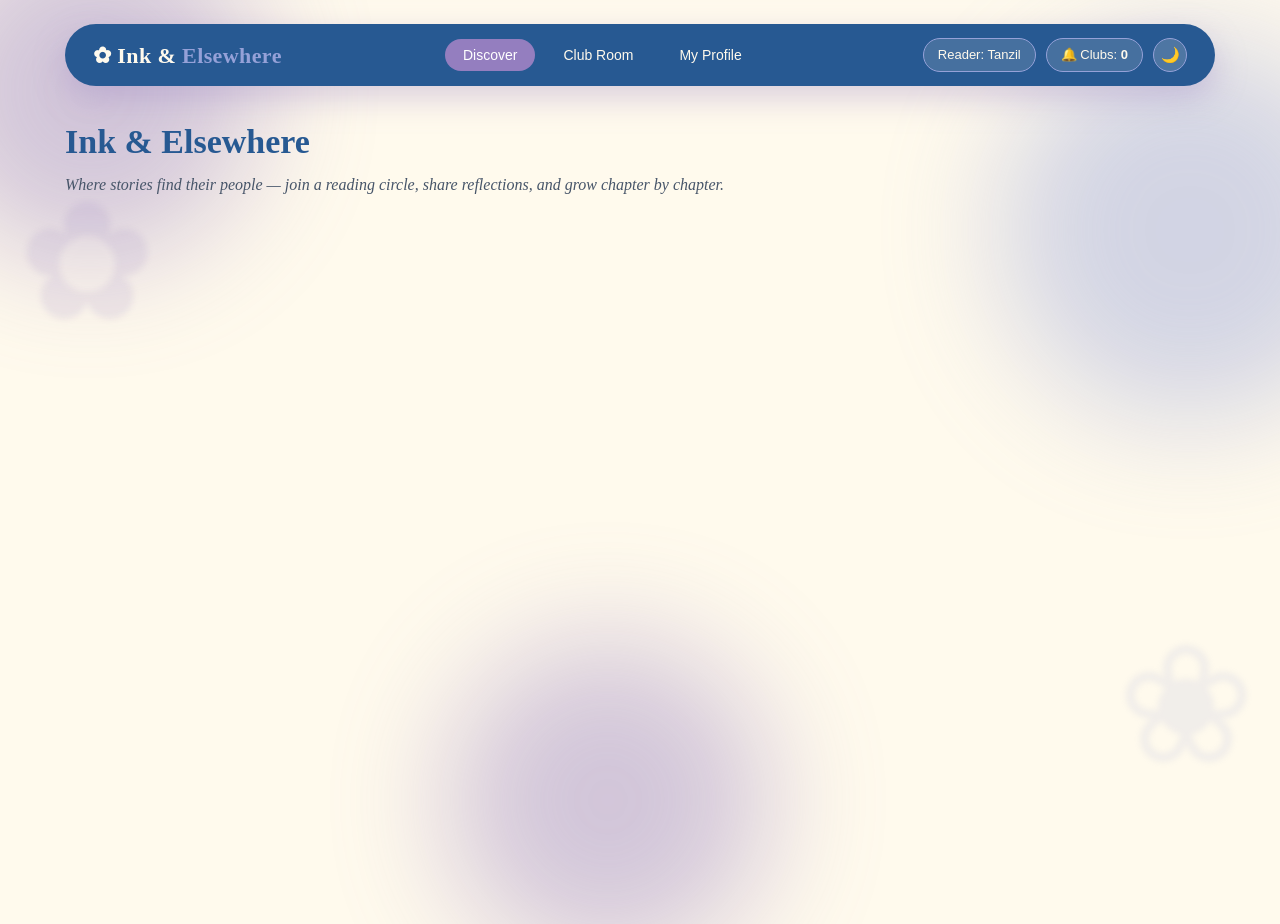
==== index.html @ fd3fec16 "add index.html" ====
<!DOCTYPE html>
<html lang="en">
<head>
  <meta charset="UTF-8">
  <meta name="viewport" content="width=device-width, initial-scale=1.0">
  <meta name="author" content="Mitakshi Pangariya">
  <meta name="description" content="Ink & Elsewhere — Where stories find their people. Discover collaborative book clubs, learning circles, and reading discussions.">
  <title>Ink &amp; Elsewhere | Discover Book Clubs</title>
  <link rel="stylesheet" href="style.css">
  <script src="app.js" defer></script>
</head>
<body>

  <!-- Soft Blurred Floral Background Glows -->
  <div class="floral-aura aura-top-left" aria-hidden="true"></div>
  <div class="floral-aura aura-top-right" aria-hidden="true"></div>
  <div class="floral-aura aura-bottom" aria-hidden="true"></div>
  <div class="flower-watermark flower-left" aria-hidden="true">✿</div>
  <div class="flower-watermark flower-right" aria-hidden="true">❀</div>

  <!-- Shared Floating Pill Navigation Bar -->
  <header>
    <nav class="nav" aria-label="Primary Navigation">
      <div class="logo">✿ Ink &amp; <span>Elsewhere</span></div>

      <ul class="nav-links">
        <li><a href="index.html" class="active">Discover</a></li>
        <li><a href="club.html">Club Room</a></li>
        <li><a href="profile.html">My Profile</a></li>
      </ul>

      <div class="nav-actions">
        <span class="user-pill" id="active-user-badge">Reader: Tanzil</span>
        <span class="nav-status">🔔 Clubs: <strong id="club-count">0</strong></span>
        <button type="button" id="theme-toggle" class="theme-btn" onclick="toggleTheme()" title="Switch Light / Dark Mode">🌙</button>
      </div>
    </nav>
  </header>

  <!-- Main Content -->
  <main>
    <!-- Hero Banner & Live Search / Genre Filter -->
    <section class="hero">
      <div>
        <h1>Ink &amp; Elsewhere</h1>
        <p>Where stories find their people — join a reading circle, share reflections, and grow chapter by chapter.</p>
      </div>
---- style.css ----
/* =========================================================
   Ink & Elsewhere — Global Stylesheet
   Author: Tanzil
   Palette:
     - Vanilla Cloud: #FFFAED
     - Dusty Iris:    #95A1D8
     - Atlantic Blue: #275992
     - Wisteria:      #947EBF
   ========================================================= */

/* --- 1. RESET & BASE TYPOGRAPHY --- */
* {
  box-sizing: border-box;
  margin: 0;
  padding: 0;
}

body {
  background-color: #FFFAED; /* Vanilla Cloud */
  color: #1E293B;
  font-family: Georgia, "Times New Roman", serif;
  line-height: 1.5;
  min-height: 100vh;
  overflow-x: hidden;
  position: relative;
  padding: 0 20px 60px 20px;
  transition: background-color 0.3s, color 0.3s;
}

/* Screen-reader helper for accessible labels */
.visually-hidden {
  position: absolute;
  width: 1px;
  height: 1px;
  overflow: hidden;
  clip: rect(0, 0, 0, 0);
  white-space: nowrap;
}

/* --- 2. WHIMSICAL BLURRED FLORAL BACKGROUND EFFECTS --- */
.floral-aura {
  position: fixed;
  border-radius: 50%;
  filter: blur(60px);
  z-index: -1;
  opacity: 0.42;
  pointer-events: none;
}

.aura-top-left {
  width: 340px;
  height: 340px;
  background-color: #947EBF; /* Wisteria */
  top: -80px;
  left: -80px;
}

.aura-top-right {
  width: 380px;
  height: 380px;
  background-color: #95A1D8; /* Dusty Iris */
  top: 40px;
  right: -100px;
}

.aura-bottom {
  width: 320px;
  height: 320px;
  background-color: #947EBF;
  bottom: -60px;
  left: 35%;
}

.flower-watermark {
  position: fixed;
  font-size: 165px;
  color: #947EBF;
  opacity: 0.13;
  filter: blur(3px);
  z-index: -1;
  user-select: none;
  pointer-events: none;
}

.flower-left {
  top: 140px;
  left: 18px;
}

.flower-right {
  bottom: 70px;
  right: 25px;
  color: #95A1D8;
}

/* --- 3. FLOATING PILL NAVIGATION BAR --- */
.nav {
  display: flex;
  justify-content: space-between;
  align-items: center;
  flex-wrap: wrap;
  gap: 14px;
  background-color: #275992; /* Atlantic Blue */
  color: #FFFAED;
  max-width: 1150px;
  margin: 24px auto;
  padding: 14px 28px;
  border-radius: 50px;
  box-shadow: 0px 12px 32px rgba(148, 126, 191, 0.35);
}

.logo {
  font-size: 22px;
  font-weight: bold;
  letter-spacing: 0.4px;
}

.logo span {
  color: #95A1D8;
}

.nav-links {
  display: flex;
  gap: 10px;
  list-style: none;
}

.nav-links a {
  color: #FFFAED;
  text-decoration: none;
  font-family: Arial, Helvetica, sans-serif;
  font-size: 14px;
  padding: 8px 18px;
  border-radius: 25px;
  transition: background-color 0.25s, color 0.25s;
}

.nav-links a:hover,
.nav-links a.active {
  background-color: #947EBF; /* Wisteria active state */
  color: #FFFFFF;
}

.nav-actions {
  display: flex;
  align-items: center;
  gap: 10px;
  font-family: Arial, Helvetica, sans-serif;
  font-size: 13px;
}

.user-pill,
.nav-status {
  background-color: rgba(255, 250, 237, 0.14);
  padding: 6px 14px;
  border-radius: 20px;
  border: 1px solid #95A1D8;
}

.theme-btn {
  background-color: rgba(255, 250, 237, 0.18);
  color: #FFFAED;
  border: 1px solid #95A1D8;
  border-radius: 50%;
  width: 34px;
  height: 34px;
  font-size: 15px;
  cursor: pointer;
  transition: background-color 0.25s, transform 0.2s;
}

.theme-btn:hover {
  background-color: #947EBF;
  transform: scale(1.08);
}

/* --- 4. MAIN CONTAINER & HERO HEADER --- */
main {
  max-width: 1150px;
  margin: 0 auto;
}

.hero {
  margin: 30px 0 24px 0;
  display: flex;
  justify-content: space-between;
  align-items: center;
  flex-wrap: wrap;
  gap: 20px;
}

.hero h1 {
  font-size: 34px;
  color: #275992;
}

.hero p {
  color: #475569;
  margin-top: 6px;
  font-style: italic;
}

.controls {
  display: flex;
  gap: 12px;
  flex-wrap: wrap;
}

/* --- 5. SHARED INPUTS, SELECTS, TEXTAREAS & BUTTONS --- */
input[type="text"],
input[type="email"],
input[type="password"],
input[type="number"],
select,
textarea {
  padding: 10px 16px;
  border: 2px solid #95A1D8;
  border-radius: 18px;
  background-color: #FFFFFF;
  color: #1E293B;
  font-family: Arial, Helvetica, sans-serif;
  font-size: 14px;
  outline: none;
  transition: border-color 0.25s, box-shadow 0.25s;
}

input:focus,
select:focus,
textarea:focus {
  border-color: #947EBF;
  box-shadow: 0 0 0 3px rgba(148, 126, 191, 0.2);
}

.join-btn {
  background-color: #275992; /* Atlantic Blue */
  color: #FFFFFF;
  border: none;
  padding: 11px 20px;
  border-radius: 25px;
  font-family: Arial, Helvetica, sans-serif;
  font-size: 14px;
  font-weight: bold;
  cursor: pointer;
  transition: background-color 0.25s, transform 0.15s;
}

.join-btn:hover {
  background-color: #947EBF; /* Wisteria */
}

.join-btn.joined {
  background-color: #947EBF;
}

.secondary-btn {
  background-color: #95A1D8;
  color: #FFFFFF;
  border: none;
  padding: 10px 18px;
  border-radius: 25px;
  font-family: Arial, Helvetica, sans-serif;
  font-size: 13.5px;
  font-weight: bold;
  cursor: pointer;
  transition: background-color 0.25s;
}

.secondary-btn:hover {
  background-color: #275992;
}

.clear-btn {
  background-color: transparent;
  color: #275992;
  border: 1.5px solid #95A1D8;
  padding: 6px 14px;
  border-radius: 20px;
  font-family: Arial, Helvetica, sans-serif;
  font-size: 12.5px;
  cursor: pointer;
  transition: background-color 0.2s, color 0.2s;
}

.clear-btn:hover {
  background-color: #947EBF;
  border-color: #947EBF;
  color: #FFFFFF;
}

/* --- 6. ADMIN COLLAPSIBLE PANEL (<details>) --- */
.admin-panel-wrapper {
  margin-bottom: 26px;
}

.admin-details {
  background-color: rgba(255, 255, 255, 0.9);
  border: 2px solid #95A1D8;
  border-radius: 22px;
  padding: 14px 22px;
  box-shadow: 0 8px 24px rgba(148, 126, 191, 0.15);
}

.admin-details summary {
  font-family: Arial, Helvetica, sans-serif;
  font-weight: bold;
  font-size: 14.5px;
  color: #275992;
  cursor: pointer;
  list-style: none;
}

.admin-details summary::-webkit-details-marker {
  display: none;
}

.admin-form {
  margin-top: 16px;
  padding-top: 14px;
  border-top: 1px dashed #95A1D8;
  display: flex;
  flex-direction: column;
  gap: 14px;
}

.form-row {
  display: flex;
  gap: 14px;
  flex-wrap: wrap;
}

.form-group {
  display: flex;
  flex-direction: column;
  gap: 6px;
  flex: 1;
  min-width: 180px;
}

.form-group label {
  font-family: Arial, Helvetica, sans-serif;
  font-size: 13px;
  font-weight: bold;
  color: #334155;
}

.stacked-form {
  display: flex;
  flex-direction: column;
  gap: 14px;
}

/* --- 7. DASHBOARD GRID, BOOK CARDS & ACTIVITY SIDEBAR --- */
.dashboard {
  display: grid;
  grid-template-columns: 3fr 1.15fr;
  gap: 28px;
  align-items: start;
}

.book-grid {
  display: grid;
  grid-template-columns: repeat(auto-fit, minmax(245px, 1fr));
  gap: 22px;
}

.book-card {
  background-color: rgba(255, 255, 255, 0.93);
  border: 2px solid #95A1D8;
  border-radius: 30px 10px 30px 10px; /* Whimsical petal corners */
  padding: 20px;
  box-shadow: 8px 14px 32px rgba(148, 126, 191, 0.2);
  transition: transform 0.25s, box-shadow 0.25s, border-color 0.25s;
  display: flex;
  flex-direction: column;
  justify-content: space-between;
}

.book-card:hover {
  transform: translateY(-5px);
  border-color: #947EBF;
  box-shadow: 10px 18px 40px rgba(148, 126, 191, 0.36);
}

.card-top {
  display: flex;
  gap: 14px;
  margin-bottom: 14px;
}

.book-cover {
  width: 76px;
  height: 110px;
  object-fit: cover;
  border-radius: 14px 4px 14px 4px;
  border: 2px solid #947EBF;
  background-color: #95A1D8;
  flex-shrink: 0;
}

.book-info h3 {
  font-size: 17.5px;
  color: #1E293B;
  margin-bottom: 4px;
}

.book-info p {
  font-family: Arial, Helvetica, sans-serif;
  font-size: 13px;
  color: #475569;
  margin-bottom: 6px;
}

.stars {
  color: #D97706;
  font-size: 14px;
  letter-spacing: 1px;
}

.genre-tag {
  display: inline-block;
  background-color: #95A1D8;
  color: #FFFFFF;
  font-family: Arial, Helvetica, sans-serif;
  font-size: 12px;
  font-weight: bold;
  padding: 5px 14px;
  border-radius: 20px;
  margin-bottom: 14px;
  align-self: flex-start;
}

.genre-tag::before {
  content: "✿ ";
  color: #FFFAED;
}

.book-card .join-btn {
  width: 100%;
}

/* Activity & Notifications Sidebar */
.activity-panel {
  background-color: rgba(255, 255, 255, 0.93);
  border: 2px solid #947EBF;
  border-radius: 14px 30px 14px 30px;
  padding: 22px;
  box-shadow: 8px 14px 32px rgba(148, 126, 191, 0.2);
}

.panel-header {
  display: flex;
  justify-content: space-between;
  align-items: center;
  margin-bottom: 14px;
  padding-bottom: 10px;
  border-bottom: 2px solid #FFFAED;
}

.activity-panel h2 {
  font-size: 19px;
  color: #275992;
}

.activity-list {
  list-style: none;
  font-family: Arial, Helvetica, sans-serif;
  font-size: 13.5px;
}

.activity-list li {
  padding: 10px 0;
  border-bottom: 1px dashed #95A1D8;
  color: #334155;
  line-height: 1.45;
}

.activity-list li:last-child {
  border-bottom: none;
}

.activity-list li::before {
  content: "🌿 ";
}

/* --- 8. CLUB ROOM CARDS, SCHEDULE TABLE, TIMER & QUIZ --- */
.card-section {
  background-color: rgba(255, 255, 255, 0.93);
  border: 2px solid #95A1D8;
  border-radius: 26px 12px 26px 12px;
  padding: 24px;
  margin-bottom: 26px;
  box-shadow: 8px 14px 32px rgba(148, 126, 191, 0.18);
}

.card-section h2 {
  font-size: 21px;
  color: #275992;
  margin-bottom: 6px;
}

.section-sub {
  font-family: Arial, Helvetica, sans-serif;
  font-size: 13.5px;
  color: #475569;
  margin-bottom: 16px;
}

/* Schedule Table */
.table-wrapper {
  overflow-x: auto;
}

.schedule-table {
  width: 100%;
  border-collapse: collapse;
  font-family: Arial, Helvetica, sans-serif;
  font-size: 14px;
}

.schedule-table caption {
  font-family: Georgia, serif;
  font-style: italic;
  color: #475569;
  margin-bottom: 10px;
  text-align: left;
}

.schedule-table th,
.schedule-table td {
  border: 1.5px solid #95A1D8;
  padding: 11px 14px;
  text-align: left;
}

.schedule-table thead th {
  background-color: #275992;
  color: #FFFAED;
}

.schedule-table tbody tr:nth-child(even) {
  background-color: rgba(149, 161, 216, 0.12);
}

.schedule-table tfoot td {
  background-color: rgba(148, 126, 191, 0.14);
  font-size: 13px;
  font-style: italic;
  color: #334155;
}

/* Two-Column Club Activities */
.club-activities-grid {
  display: grid;
  grid-template-columns: repeat(auto-fit, minmax(300px, 1fr));
  gap: 24px;
}

.timer-display {
  font-family: "Courier New", Courier, monospace;
  font-size: 46px;
  font-weight: bold;
  color: #275992;
  background-color: #FFFAED;
  border: 2px dashed #947EBF;
  border-radius: 20px;
  text-align: center;
  padding: 18px;
  margin: 14px 0 18px 0;
}

.timer-controls {
  display: flex;
  gap: 10px;
  justify-content: center;
  flex-wrap: wrap;
}

.status-note {
  font-family: Arial, Helvetica, sans-serif;
  font-size: 13.5px;
  font-weight: bold;
  color: #947EBF;
  margin-top: 12px;
  text-align: center;
}

/* Trivia Quiz Fieldsets */
.quiz-fieldset {
  border: 1.5px solid #95A1D8;
  border-radius: 16px;
  padding: 12px 16px;
  margin-bottom: 14px;
}

.quiz-fieldset legend {
  font-family: Arial, Helvetica, sans-serif;
  font-size: 13.5px;
  font-weight: bold;
  color: #275992;
  padding: 0 6px;
}

.quiz-fieldset label {
  display: block;
  font-family: Arial, Helvetica, sans-serif;
  font-size: 13.5px;
  margin: 6px 0;
  cursor: pointer;
}

/* Discussion & Review Cards */
.discussion-list {
  display: flex;
  flex-direction: column;
  gap: 14px;
}

.review-card {
  background-color: #FFFAED;
  border-left: 4px solid #947EBF;
  border-radius: 14px;
  padding: 14px 18px;
}

.review-meta {
  font-family: Arial, Helvetica, sans-serif;
  font-size: 13px;
  color: #275992;
  margin-bottom: 6px;
}

.review-meta span {
  color: #D97706;
}

.review-card blockquote {
  font-style: italic;
  color: #334155;
  font-size: 14.5px;
}

/* --- 9. PROFILE PAGE ELEMENTS (Progress Bar, Badges, Switcher) --- */
.profile-header-box {
  display: flex;
  align-items: center;
  gap: 18px;
  margin-bottom: 18px;
}

.avatar-circle {
  width: 64px;
  height: 64px;
  border-radius: 50%;
  background: linear-gradient(135deg, #275992, #947EBF);
  color: #FFFAED;
  font-size: 26px;
  font-weight: bold;
  display: flex;
  align-items: center;
  justify-content: center;
  flex-shrink: 0;
}

.progress-box {
  background-color: #FFFAED;
  border: 1.5px solid #95A1D8;
  border-radius: 18px;
  padding: 16px;
  margin-top: 14px;
}

progress {
  width: 100%;
  height: 18px;
  border-radius: 10px;
  accent-color: #947EBF;
  margin: 10px 0;
}

input[type="range"] {
  width: 100%;
  accent-color: #275992;
  cursor: pointer;
}

.badge-row {
  display: flex;
  gap: 10px;
  flex-wrap: wrap;
  margin-top: 12px;
}

.reader-badge {
  background-color: rgba(148, 126, 191, 0.18);
  border: 1px solid #947EBF;
  color: #275992;
  font-family: Arial, Helvetica, sans-serif;
  font-size: 12.5px;
  font-weight: bold;
  padding: 5px 12px;
  border-radius: 20px;
}

.checkbox-label {
  display: flex;
  align-items: center;
  gap: 8px;
  font-family: Arial, Helvetica, sans-serif;
  font-size: 13px;
  cursor: pointer;
}

/* --- 10. SHARED FOOTER --- */
.site-footer {
  max-width: 1150px;
  margin: 44px auto 0 auto;
  padding-top: 20px;
  border-top: 2px solid rgba(149, 161, 216, 0.45);
  text-align: center;
  font-size: 14px;
  color: #475569;
}

.site-footer address {
  font-style: normal;
  font-family: Arial, Helvetica, sans-serif;
  font-size: 13px;
  margin-top: 6px;
}

.site-footer a {
  color: #275992;
  font-weight: bold;
  text-decoration: none;
}

.site-footer a:hover {
  color: #947EBF;
  text-decoration: underline;
}

/* =========================================================
   11. DARK MODE ("MIDNIGHT WISTERIA")
   ========================================================= */
body.dark-mode {
  background-color: #121524; /* Deep Midnight Ink */
  color: #F8F5EC;            /* Warm Moonlight Cream */
}

body.dark-mode .nav {
  background-color: #1E3A63;
  box-shadow: 0px 12px 32px rgba(148, 126, 191, 0.25);
}

body.dark-mode .hero h1,
body.dark-mode .card-section h2,
body.dark-mode .activity-panel h2,
body.dark-mode .admin-details summary,
body.dark-mode .quiz-fieldset legend,
body.dark-mode .review-meta,
body.dark-mode .site-footer a {
  color: #95A1D8;
}

body.dark-mode .hero p,
body.dark-mode .section-sub,
body.dark-mode .book-info p,
body.dark-mode .site-footer,
body.dark-mode .schedule-table caption {
  color: #CBD5E1;
}

body.dark-mode .book-card,
body.dark-mode .activity-panel,
body.dark-mode .card-section,
body.dark-mode .admin-details {
  background-color: #1C2136; /* Twilight Indigo */
  border-color: #947EBF;
}

body.dark-mode .book-info h3,
body.dark-mode .form-group label,
body.dark-mode .activity-list li {
  color: #F8F5EC;
}

body.dark-mode input[type="text"],
body.dark-mode input[type="email"],
body.dark-mode input[type="password"],
body.dark-mode input[type="number"],
body.dark-mode select,
body.dark-mode textarea {
  background-color: #121524;
  color: #F8F5EC;
  border-color: #95A1D8;
}

body.dark-mode .review-card,
body.dark-mode .progress-box,
body.dark-mode .timer-display {
  background-color: #121524;
  color: #F8F5EC;
}

body.dark-mode .review-card blockquote,
body.dark-mode .schedule-table tfoot td {
  color: #E2E8F0;
}

body.dark-mode .clear-btn,
body.dark-mode .reader-badge {
  color: #F8F5EC;
}

/* --- 12. RESPONSIVE MEDIA QUERY --- */
@media (max-width: 820px) {
  .dashboard {
    grid-template-columns: 1fr;
  }

  .nav {
    flex-direction: column;
    border-radius: 26px;
    text-align: center;
  }

  .nav-links,
  .nav-actions {
    flex-wrap: wrap;
    justify-content: center;
  }
}
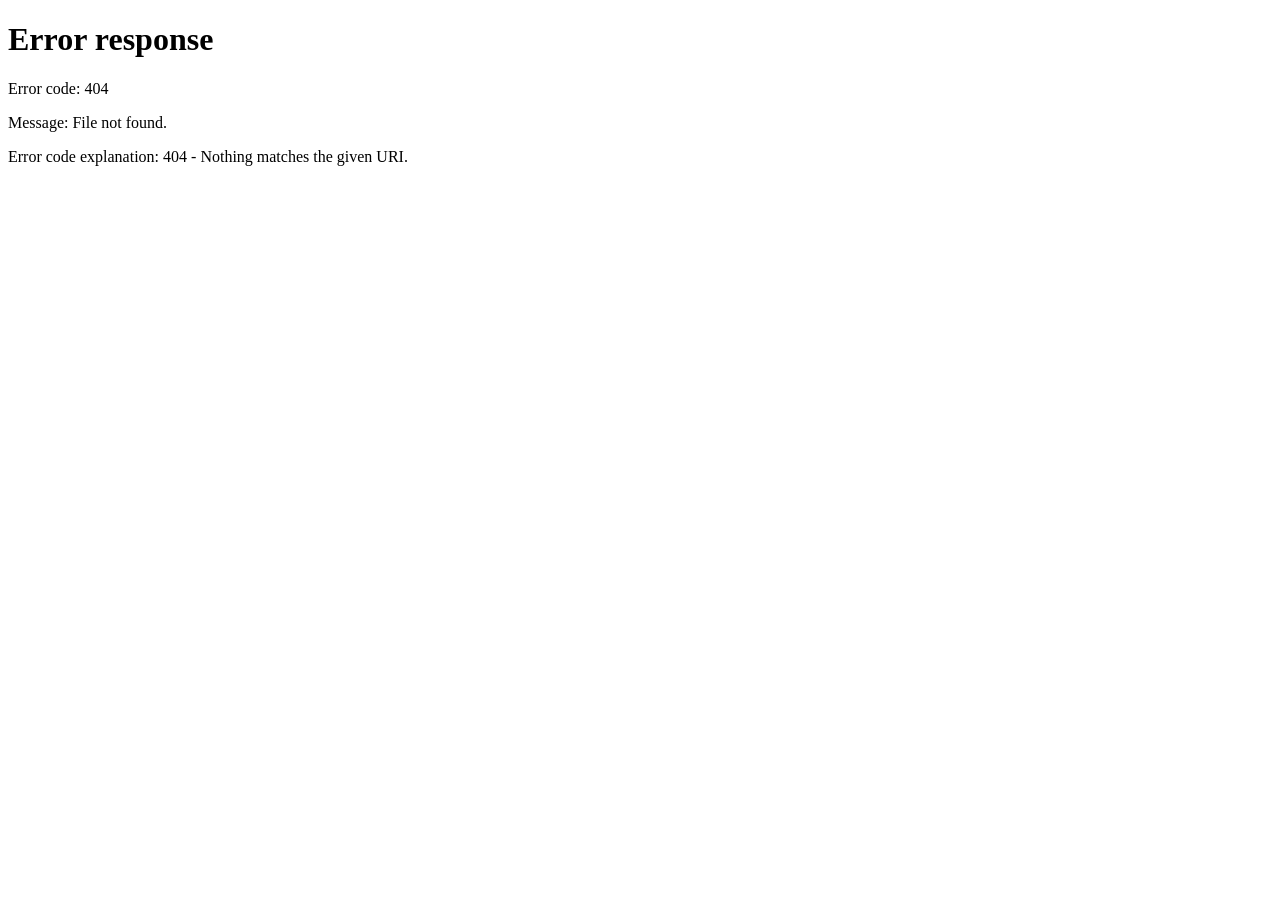
==== commit e5f110e9: "completed javascript and style sheets" ====
--- a/index.html
+++ b/index.html
@@ -2,46 +2,13 @@
 <html lang="en">
 <head>
   <meta charset="UTF-8">
-  <meta name="viewport" content="width=device-width, initial-scale=1.0">
-  <meta name="author" content="Mitakshi Pangariya">
-  <meta name="description" content="Ink & Elsewhere — Where stories find their people. Discover collaborative book clubs, learning circles, and reading discussions.">
-  <title>Ink &amp; Elsewhere | Discover Book Clubs</title>
-  <link rel="stylesheet" href="style.css">
-  <script src="app.js" defer></script>
+  <meta http-equiv="refresh" content="0; url=login.html">
+  <title>Ink &amp; Elsewhere — Redirecting to Sign In</title>
+  <script>
+    window.location.replace("login.html");
+  </script>
 </head>
 <body>
-
-  <!-- Soft Blurred Floral Background Glows -->
-  <div class="floral-aura aura-top-left" aria-hidden="true"></div>
-  <div class="floral-aura aura-top-right" aria-hidden="true"></div>
-  <div class="floral-aura aura-bottom" aria-hidden="true"></div>
-  <div class="flower-watermark flower-left" aria-hidden="true">✿</div>
-  <div class="flower-watermark flower-right" aria-hidden="true">❀</div>
-
-  <!-- Shared Floating Pill Navigation Bar -->
-  <header>
-    <nav class="nav" aria-label="Primary Navigation">
-      <div class="logo">✿ Ink &amp; <span>Elsewhere</span></div>
-
-      <ul class="nav-links">
-        <li><a href="index.html" class="active">Discover</a></li>
-        <li><a href="club.html">Club Room</a></li>
-        <li><a href="profile.html">My Profile</a></li>
-      </ul>
-
-      <div class="nav-actions">
-        <span class="user-pill" id="active-user-badge">Reader: Tanzil</span>
-        <span class="nav-status">🔔 Clubs: <strong id="club-count">0</strong></span>
-        <button type="button" id="theme-toggle" class="theme-btn" onclick="toggleTheme()" title="Switch Light / Dark Mode">🌙</button>
-      </div>
-    </nav>
-  </header>
-
-  <!-- Main Content -->
-  <main>
-    <!-- Hero Banner & Live Search / Genre Filter -->
-    <section class="hero">
-      <div>
-        <h1>Ink &amp; Elsewhere</h1>
-        <p>Where stories find their people — join a reading circle, share reflections, and grow chapter by chapter.</p>
-      </div>+  <p>Opening <a href="login.html">Ink &amp; Elsewhere Sign In</a>...</p>
+</body>
+</html>
